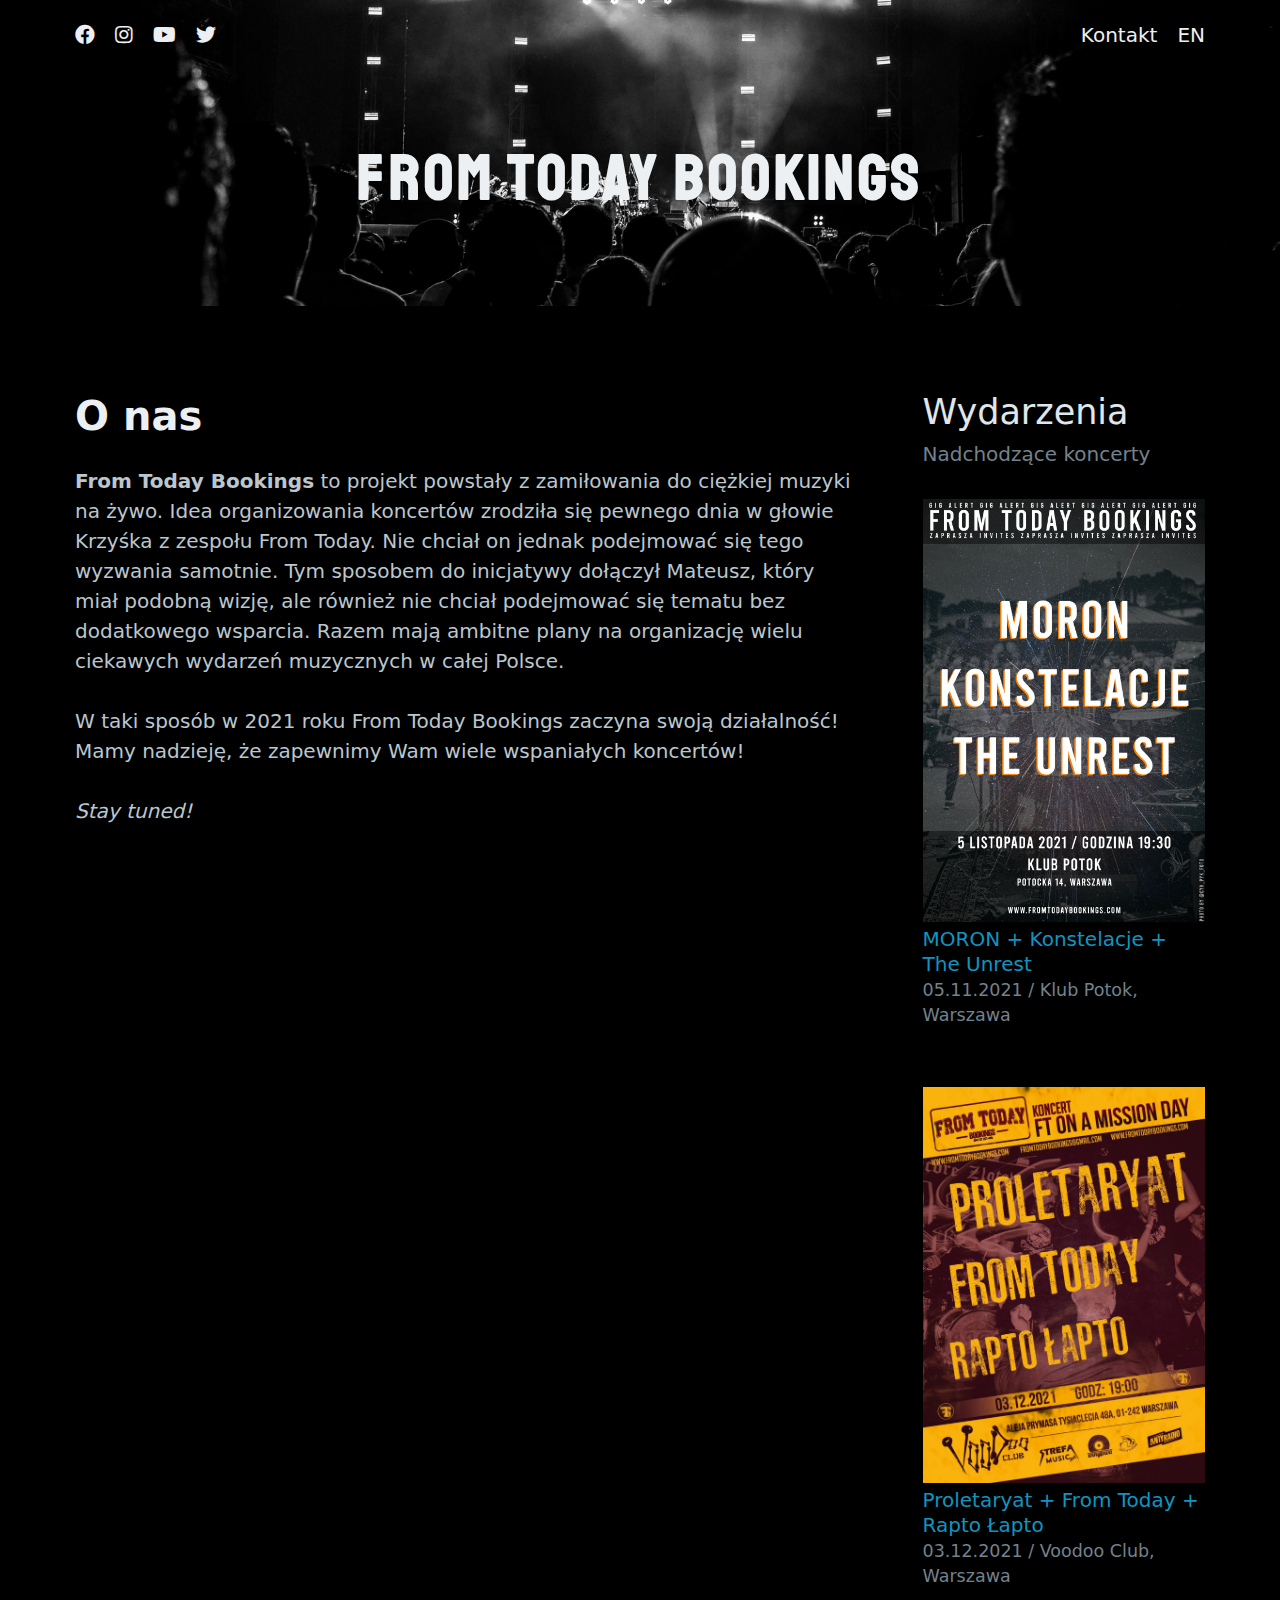
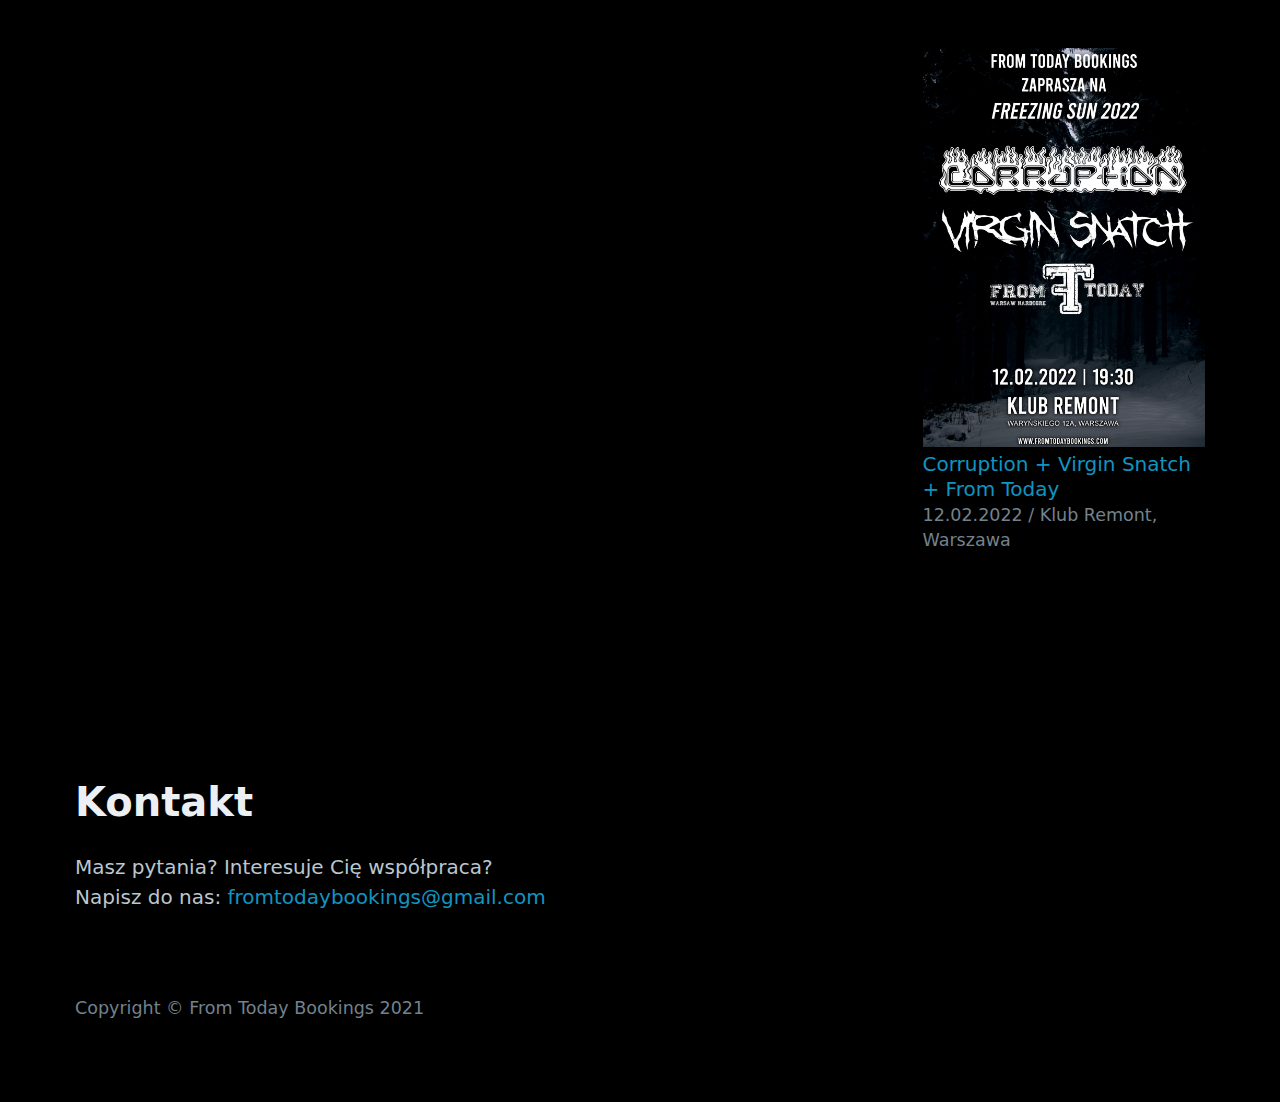
==== index.html @ badad2d2 "New event" ====
<!doctype html>
<html lang="pl" data-theme="dark">

<head>
  <title>From Today Bookings</title>
  <meta charset="utf-8">
  <meta name="viewport" content="width=device-width, initial-scale=1">
  <meta name="description" content="From Today Bookings - organizacja koncertów - rock, metal, hardcore">
  <meta name="keywords"
    content="From Today, From Today Bookings, organizacja, koncert, gig, muzyka, na żywo, metal, rock, hardcore">
  <link rel="shortcut icon" href="images/icons/favicon.ico">
  <link rel="canonical" href="https://fromtodaybookings.com">
  <link rel="stylesheet" href="css/pico.min.css">
  <link rel="stylesheet" href="css/custom.css">
  <link rel="stylesheet" href="css/fontawesome.min.css">
  <link rel="stylesheet" href="css/brands.min.css">
  <link rel="preconnect" href="https://fonts.googleapis.com">
  <link rel="preconnect" href="https://fonts.gstatic.com" crossorigin>
  <link href="https://fonts.googleapis.com/css2?family=Staatliches&display=swap" rel="stylesheet">
</head>

<body>
  <div class="hero">
    <nav class="container">
      <ul>
        <li>
          <a href="https://www.facebook.com/fromtodaybookings" class="contrast" target="_blank"
            rel="noopener noreferrer">
            <i class="fab fa-facebook"></i>
          </a>
        </li>
        <li>
          <a href="https://www.instagram.com/fromtodaybookings/" class="contrast" target="_blank"
            rel="noopener noreferrer">
            <i class="fab fa-instagram"></i>
          </a>
        </li>
        <li>
          <a href="https://www.youtube.com/channel/UCOEo3WXxulZ-EAcq7EBHezg" class="contrast" target="_blank"
            rel="noopener noreferrer">
            <i class="fab fa-youtube"></i>
          </a>
        </li>
        <li>
          <a href="https://www.twitter.com/FTBookings" class="contrast" target="_blank" rel="noopener noreferrer">
            <i class="fab fa-twitter"></i>
          </a>
        </li>
      </ul>
      <ul>
        <li><a href="#contact" class="contrast">Kontakt</a></li>
        <li><a href="/en/" class="contrast">EN</strong></a></li>
      </ul>
    </nav>
    <div>
      <header>
        <h1 class="title">FROM TODAY BOOKINGS</h1>
      </header>

    </div>
  </div>

  <main class="container">
    <div class="grid">

      <section>
        <h1>O nas</h1>
        <p>
          <b>From Today Bookings</b> to projekt powstały z zamiłowania do ciężkiej muzyki na żywo.
          Idea organizowania koncertów zrodziła się pewnego dnia w głowie Krzyśka z zespołu From Today.
          Nie chciał on jednak podejmować się tego wyzwania samotnie.
          Tym sposobem do inicjatywy dołączył Mateusz, który miał podobną wizję, ale również nie chciał podejmować się
          tematu bez dodatkowego wsparcia.
          Razem mają ambitne plany na organizację wielu ciekawych wydarzeń muzycznych w całej Polsce.
        <p>


          W taki sposób w 2021 roku From Today Bookings zaczyna swoją działalność!<br>
          Mamy nadzieję, że zapewnimy Wam wiele wspaniałych koncertów!
        <p>

          <i>Stay tuned!</i>
        </p>
      </section>

      <aside>
        <hgroup>
          <h2>Wydarzenia</h2>
          <h3>Nadchodzące koncerty</h3>
        </hgroup>
        <p>
          <img src="/images/events/2021-11-05.jpg">
          <a href="https://www.facebook.com/events/232935902097485" target="_blank" rel="noopener noreferrer">
            MORON + Konstelacje + The Unrest</a><br>
          <small>05.11.2021 / Klub Potok, Warszawa</small>
        </p>
        <p>
          <img src="/images/events/2021-12-03.jpg">
          <a href="https://www.facebook.com/events/222215976426696" target="_blank" rel="noopener noreferrer">
            Proletaryat + From Today + Rapto Łapto</a><br>
          <small>03.12.2021 / Voodoo Club, Warszawa</small>
        </p>
        <p>
          <img src="/images/events/2022-02-12.jpg">
          <a href="https://www.facebook.com/events/4507635862683901" target="_blank" rel="noopener noreferrer">
            Corruption + Virgin Snatch + From Today</a><br>
          <small>12.02.2022 / Klub Remont, Warszawa</small>
        </p>
      </aside>

    </div>
  </main>

  <footer class="container">
    <section id="contact">
      <h1>Kontakt</h1>
      <p>Masz pytania? Interesuje Cię współpraca?<br>
        Napisz do nas:
        <a class="email" href="mailto:fromtodaybookings@gmail.com">fromtodaybookings@gmail.com</a>
      </p>
    </section>
    <small>Copyright © From Today Bookings 2021</small>
  </footer>
</body>

</html>
---- css/custom.css ----
:root {
  --spacing-company: 3rem;
  --font-weight: 400;
  --border-radius: 0;
  background-color: rgb(0, 0, 0);
}

h1 {
  margin-bottom: 1rem;
}

h2,
h3,
hgroup > :last-child {
  font-weight: 200;
}

small {
  color: var(--muted-color);
}

.hero {
  background-color: #000000;
  background-image: url("../images/background2.jpg");
  background-position: center;
  background-size: cover;
}

header {
  padding: var(--spacing-company) 0;
}

header hgroup > :last-child {
  color: var(--h3-color);
}

header hgroup {
  margin-bottom: var(--spacing-company);
}

@media (min-width: 992px) {
  main .grid {
    grid-column-gap: var(--spacing-company);
    grid-template-columns: auto 25%;
  }
}

form.grid {
  grid-row-gap: 0;
}

aside img {
  margin-bottom: 0.25rem;
}

aside p {
  margin-bottom: var(--spacing-company);
  line-height: 1.25;
}

.title {
  font-family: 'Staatliches', cursive;
  letter-spacing: 4px;
  font-size: 64px;
  text-align: center;
}

.email {
  text-decoration: none;
}
---- css/brands.min.css ----
/*!
 * Font Awesome Free 5.15.4 by @fontawesome - https://fontawesome.com
 * License - https://fontawesome.com/license/free (Icons: CC BY 4.0, Fonts: SIL OFL 1.1, Code: MIT License)
 */
@font-face{font-family:"Font Awesome 5 Brands";font-style:normal;font-weight:400;font-display:block;src:url(../webfonts/fa-brands-400.eot);src:url(../webfonts/fa-brands-400.eot?#iefix) format("embedded-opentype"),url(../webfonts/fa-brands-400.woff2) format("woff2"),url(../webfonts/fa-brands-400.woff) format("woff"),url(../webfonts/fa-brands-400.ttf) format("truetype"),url(../webfonts/fa-brands-400.svg#fontawesome) format("svg")}.fab{font-family:"Font Awesome 5 Brands";font-weight:400}
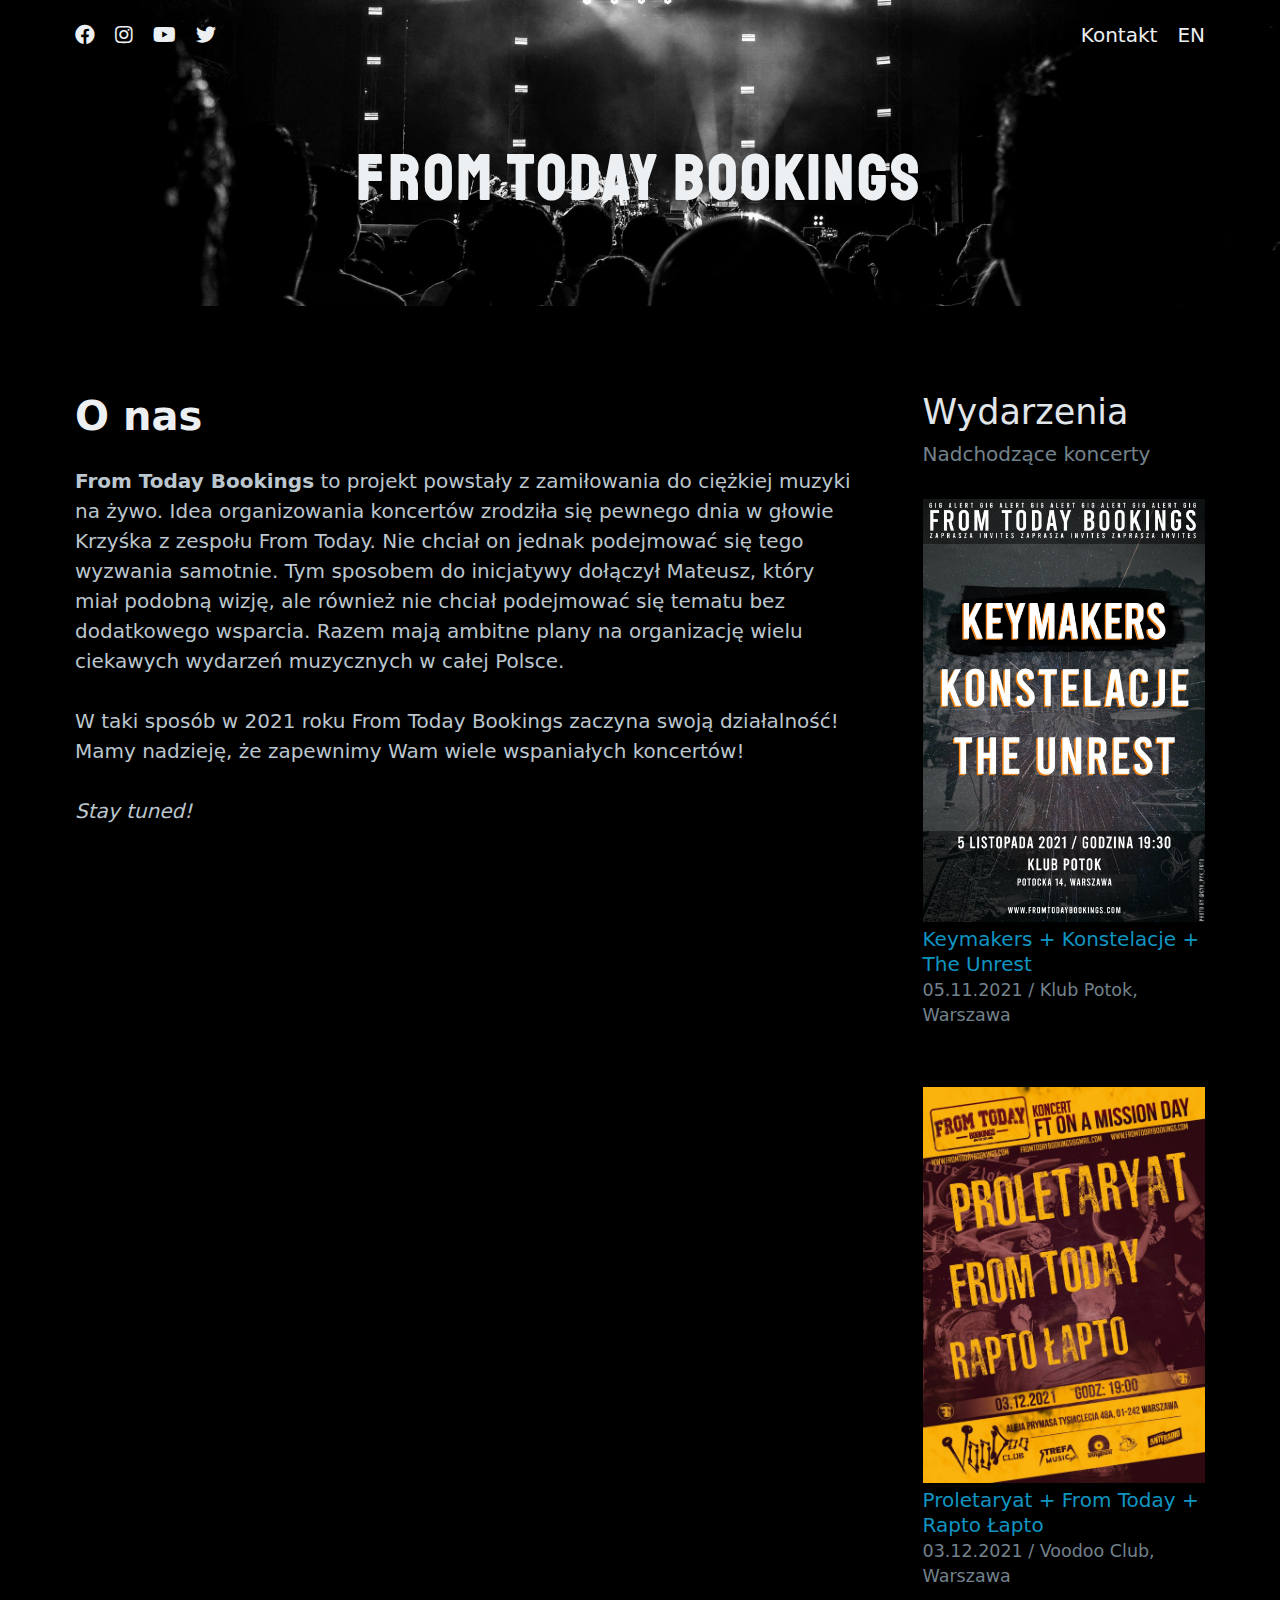
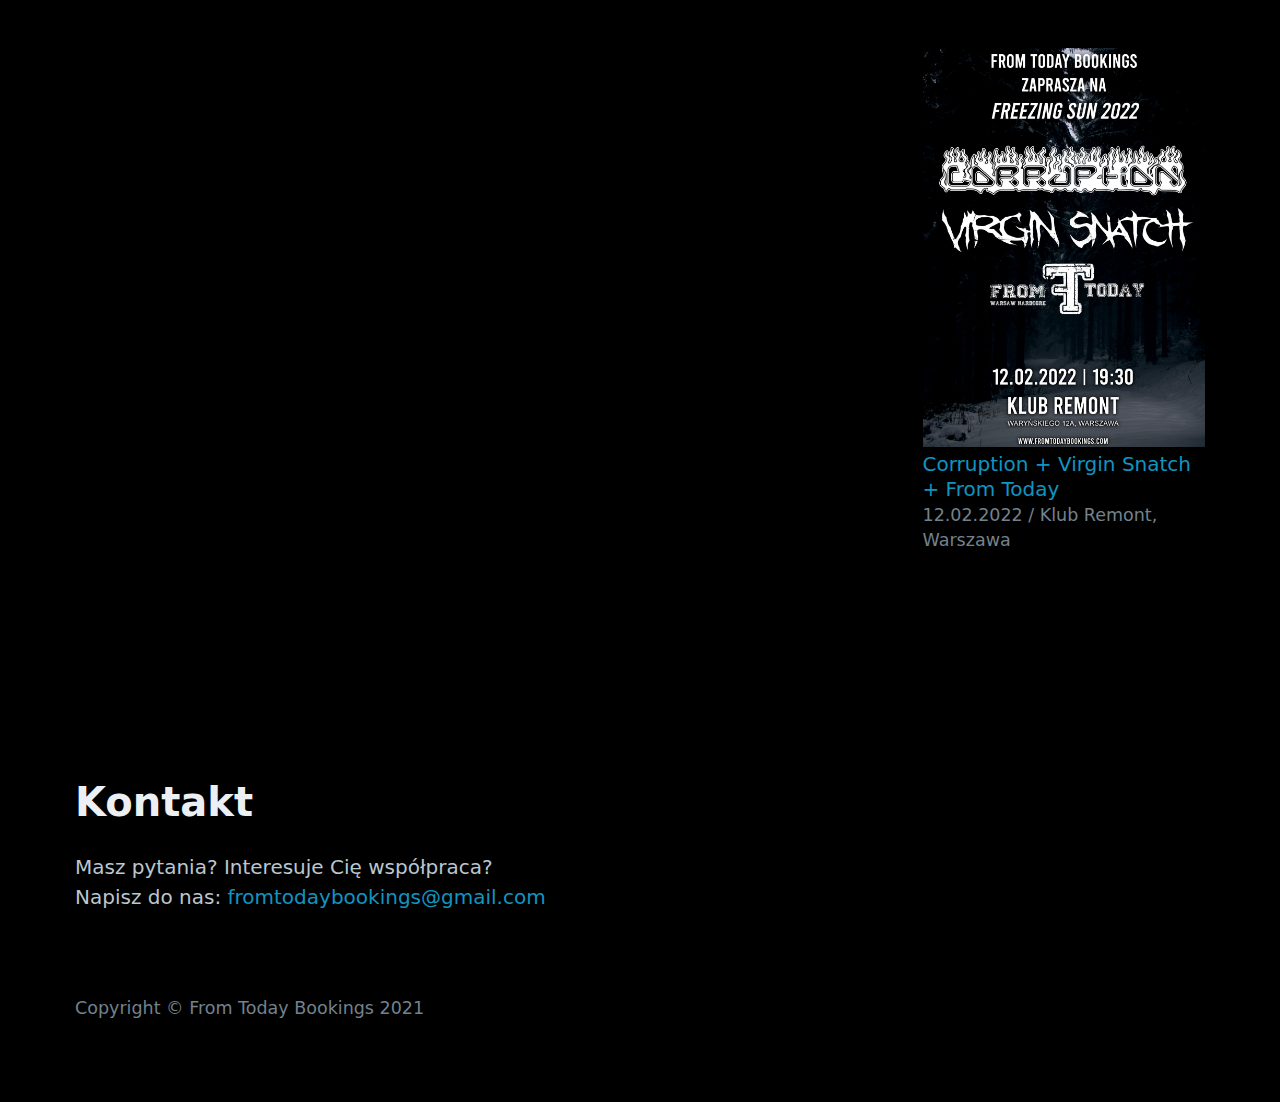
==== commit 94d8e05a: "Event update" ====
--- a/index.html
+++ b/index.html
@@ -91,7 +91,7 @@
         <p>
           <img src="/images/events/2021-11-05.jpg">
           <a href="https://www.facebook.com/events/232935902097485" target="_blank" rel="noopener noreferrer">
-            MORON + Konstelacje + The Unrest</a><br>
+            Keymakers + Konstelacje + The Unrest</a><br>
           <small>05.11.2021 / Klub Potok, Warszawa</small>
         </p>
         <p>
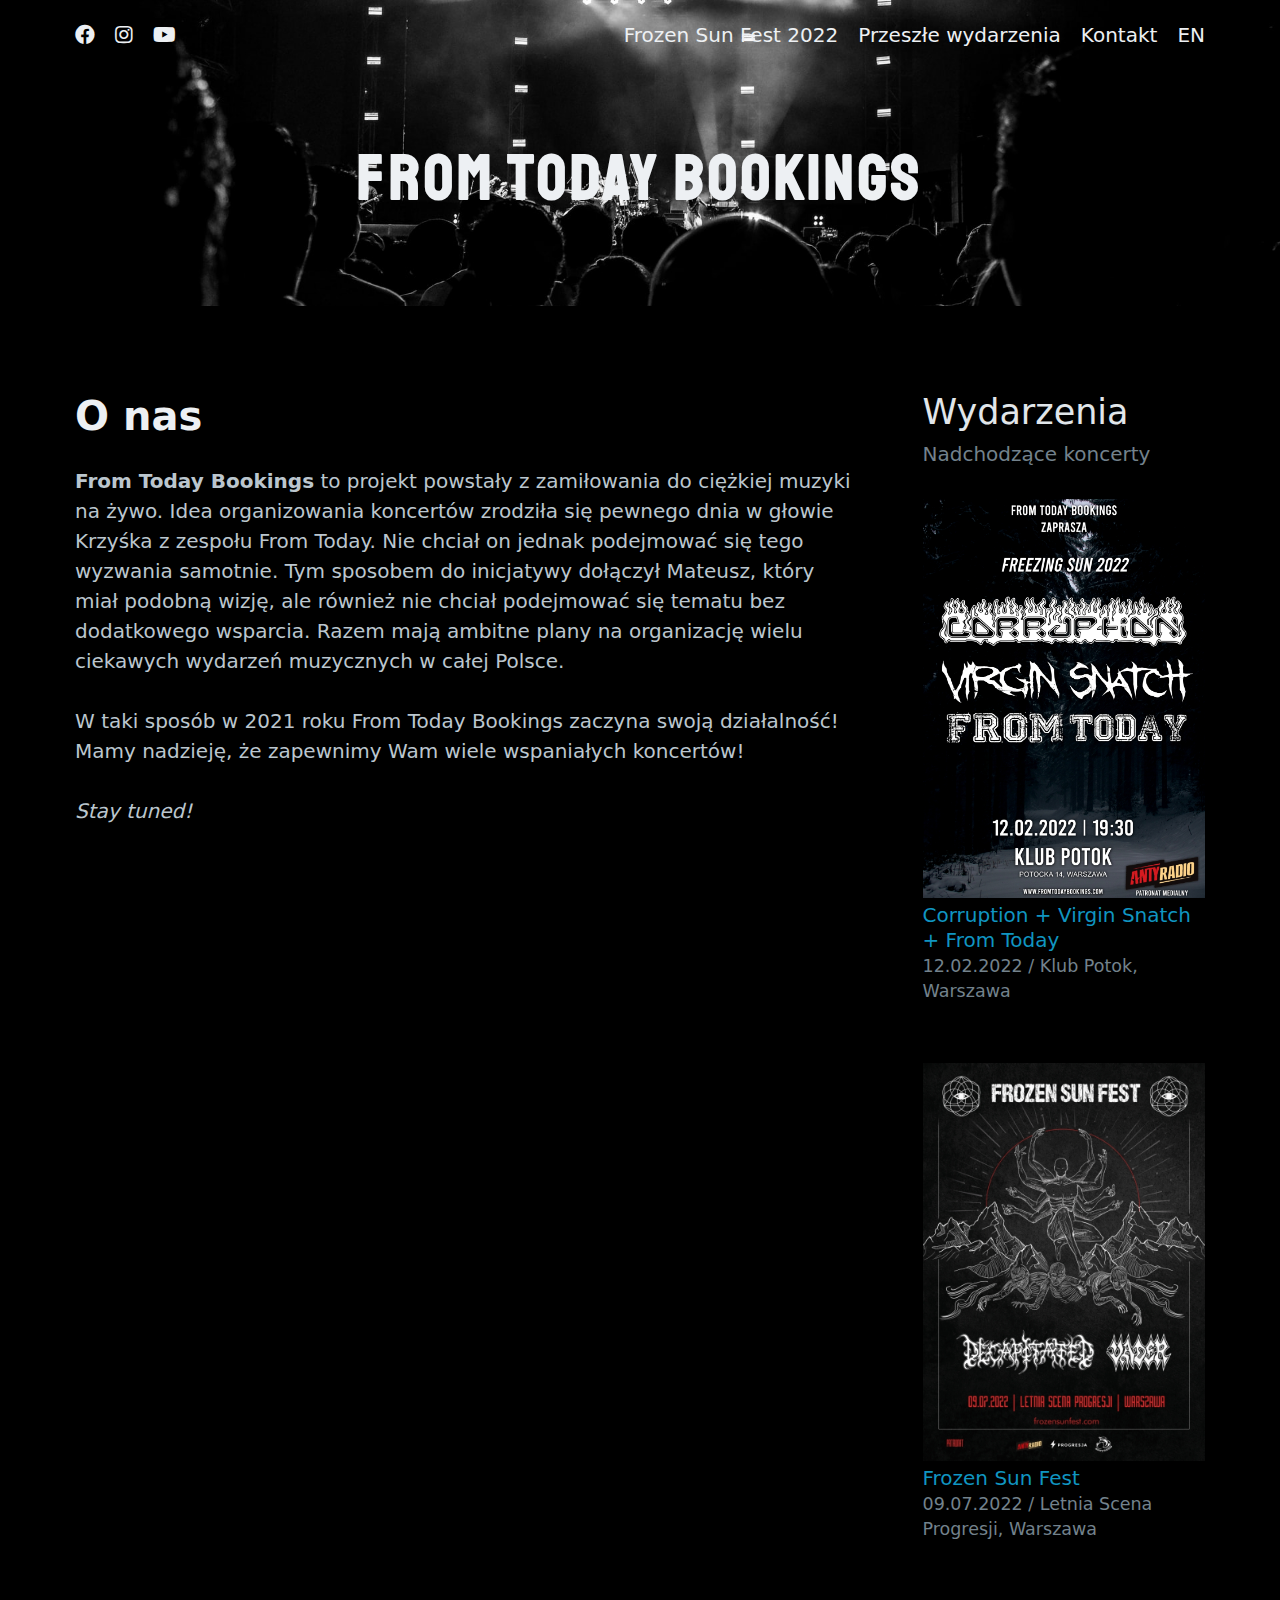
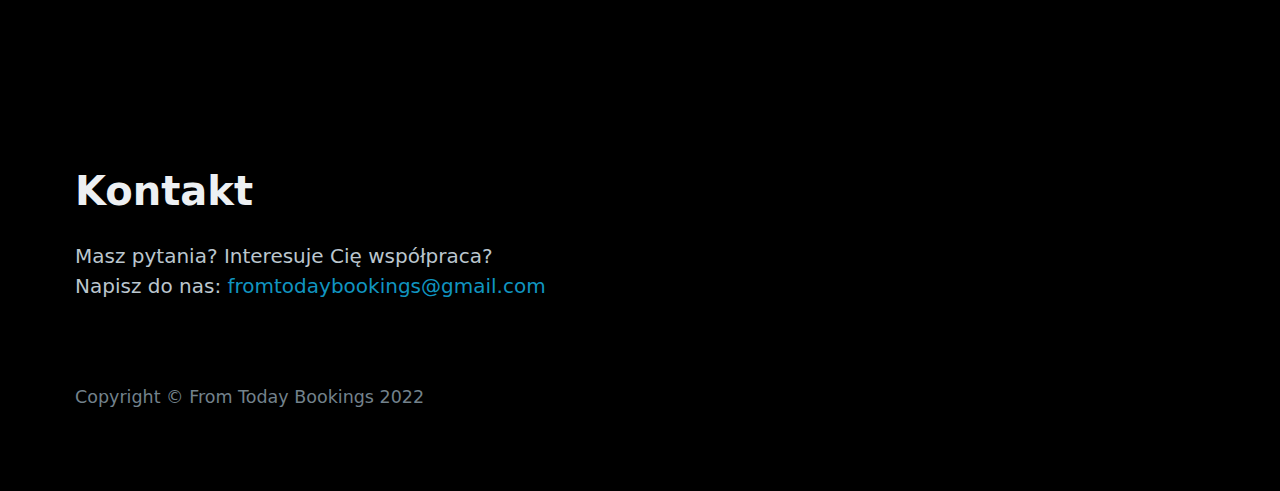
==== commit c4ffd41e: "FTB page update" ====
--- a/index.html
+++ b/index.html
@@ -41,15 +41,12 @@
             <i class="fab fa-youtube"></i>
           </a>
         </li>
-        <li>
-          <a href="https://www.twitter.com/FTBookings" class="contrast" target="_blank" rel="noopener noreferrer">
-            <i class="fab fa-twitter"></i>
-          </a>
-        </li>
       </ul>
       <ul>
+        <li><a href="/frozen-sun-fest/" class="contrast">Frozen Sun Fest 2022</a></li>
+        <li><a href="/past" class="contrast">Przeszłe wydarzenia</a></li>
         <li><a href="#contact" class="contrast">Kontakt</a></li>
-        <li><a href="/en/" class="contrast">EN</strong></a></li>
+        <li><a href="/en" class="contrast">EN</strong></a></li>
       </ul>
     </nav>
     <div>
@@ -89,22 +86,16 @@
           <h3>Nadchodzące koncerty</h3>
         </hgroup>
         <p>
-          <img src="/images/events/2021-11-05.jpg">
-          <a href="https://www.facebook.com/events/232935902097485" target="_blank" rel="noopener noreferrer">
-            Keymakers + Konstelacje + The Unrest</a><br>
-          <small>05.11.2021 / Klub Potok, Warszawa</small>
-        </p>
-        <p>
-          <img src="/images/events/2021-12-03.jpg">
-          <a href="https://www.facebook.com/events/222215976426696" target="_blank" rel="noopener noreferrer">
-            Proletaryat + From Today + Rapto Łapto</a><br>
-          <small>03.12.2021 / Voodoo Club, Warszawa</small>
-        </p>
-        <p>
           <img src="/images/events/2022-02-12.jpg">
           <a href="https://www.facebook.com/events/4507635862683901" target="_blank" rel="noopener noreferrer">
             Corruption + Virgin Snatch + From Today</a><br>
-          <small>12.02.2022 / Klub Remont, Warszawa</small>
+          <small>12.02.2022 / Klub Potok, Warszawa</small>
+        </p>
+        <p>
+          <img src="/images/events/2022-07-09.jpg">
+          <a href="https://www.facebook.com/events/270884368365683" target="_blank" rel="noopener noreferrer">
+            Frozen Sun Fest</a><br>
+          <small>09.07.2022 / Letnia Scena Progresji, Warszawa</small>
         </p>
       </aside>
 
@@ -119,7 +110,7 @@
         <a class="email" href="mailto:fromtodaybookings@gmail.com">fromtodaybookings@gmail.com</a>
       </p>
     </section>
-    <small>Copyright © From Today Bookings 2021</small>
+    <small>Copyright © From Today Bookings 2022</small>
   </footer>
 </body>
 
--- a/css/custom.css
+++ b/css/custom.css
@@ -43,10 +43,19 @@
     grid-column-gap: var(--spacing-company);
     grid-template-columns: auto 25%;
   }
+
+  main .past-grid {
+    grid-column-gap: var(--spacing-company);
+    grid-template-columns: 50% 50%;
+  }
 }
 
 form.grid {
   grid-row-gap: 0;
+}
+
+.past-img {
+  max-height: 700px;
 }
 
 aside img {
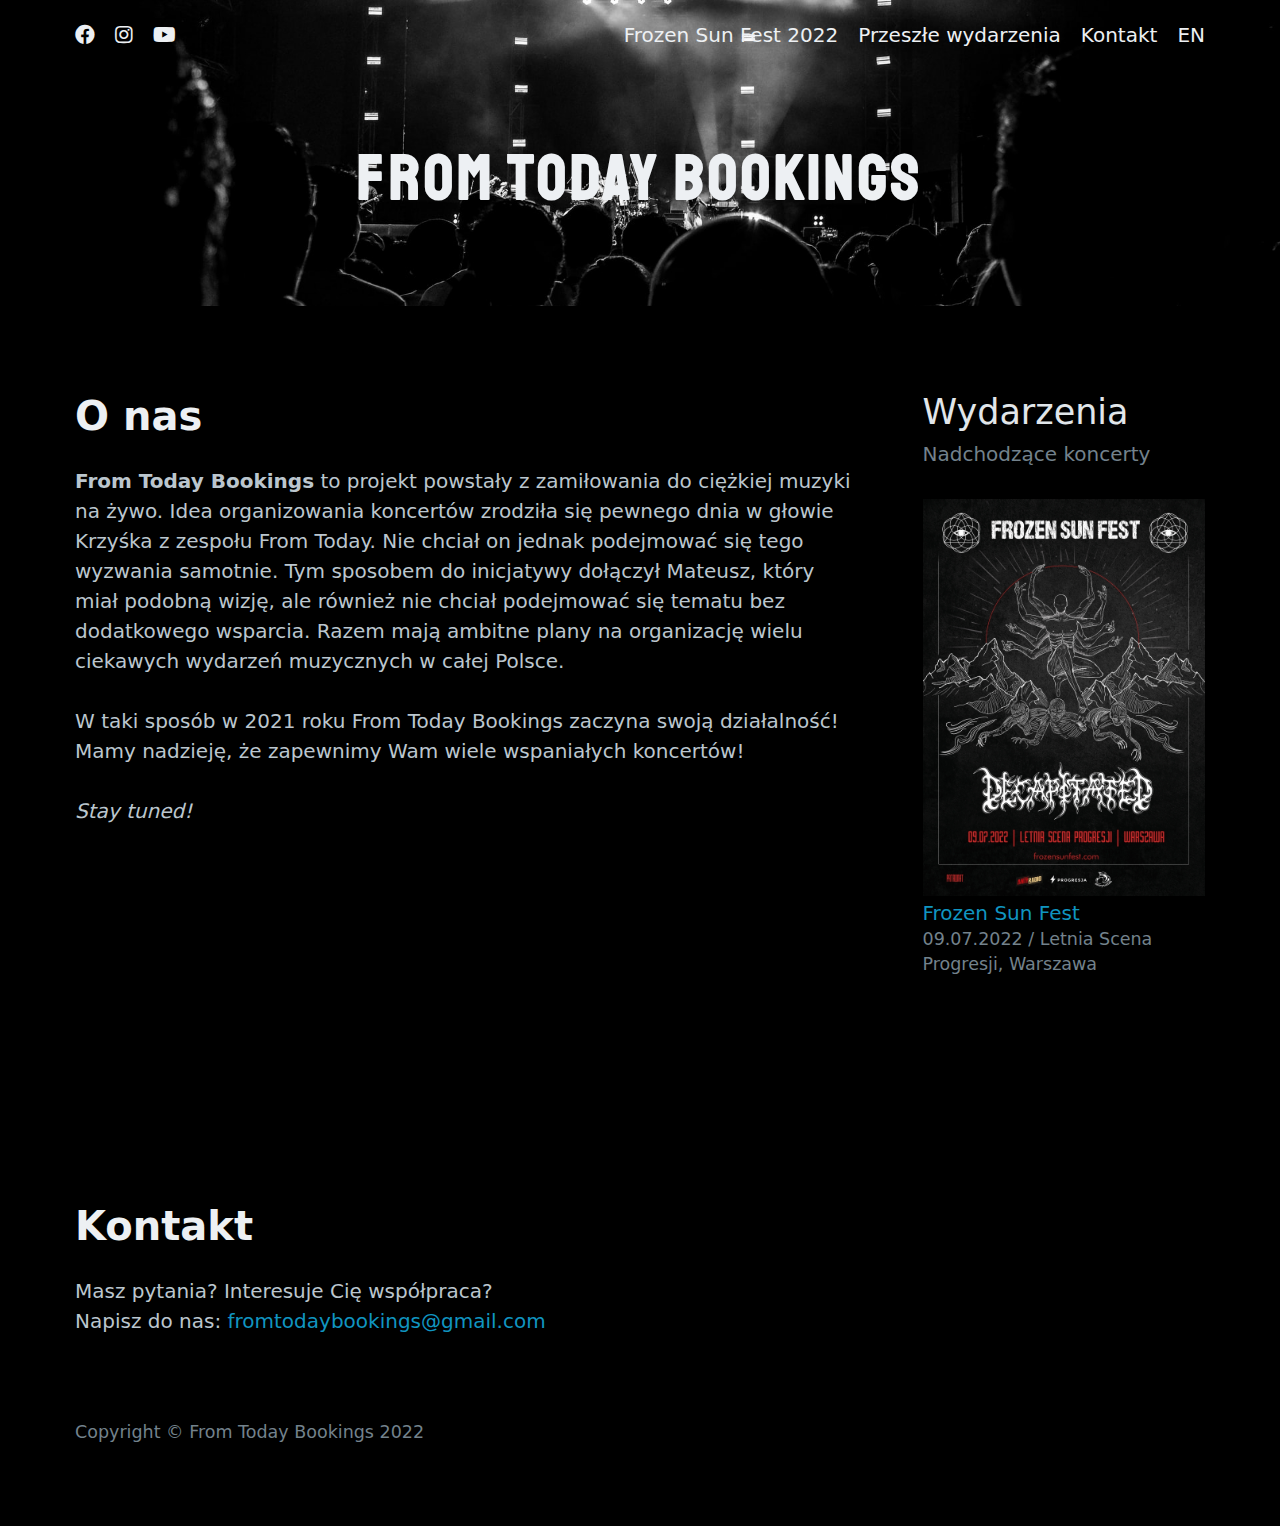
==== commit 4444f9fd: "FTB page update" ====
--- a/index.html
+++ b/index.html
@@ -86,12 +86,6 @@
           <h3>Nadchodzące koncerty</h3>
         </hgroup>
         <p>
-          <img src="/images/events/2022-02-12.jpg">
-          <a href="https://www.facebook.com/events/4507635862683901" target="_blank" rel="noopener noreferrer">
-            Corruption + Virgin Snatch + From Today</a><br>
-          <small>12.02.2022 / Klub Potok, Warszawa</small>
-        </p>
-        <p>
           <img src="/images/events/2022-07-09.jpg">
           <a href="https://www.facebook.com/events/270884368365683" target="_blank" rel="noopener noreferrer">
             Frozen Sun Fest</a><br>
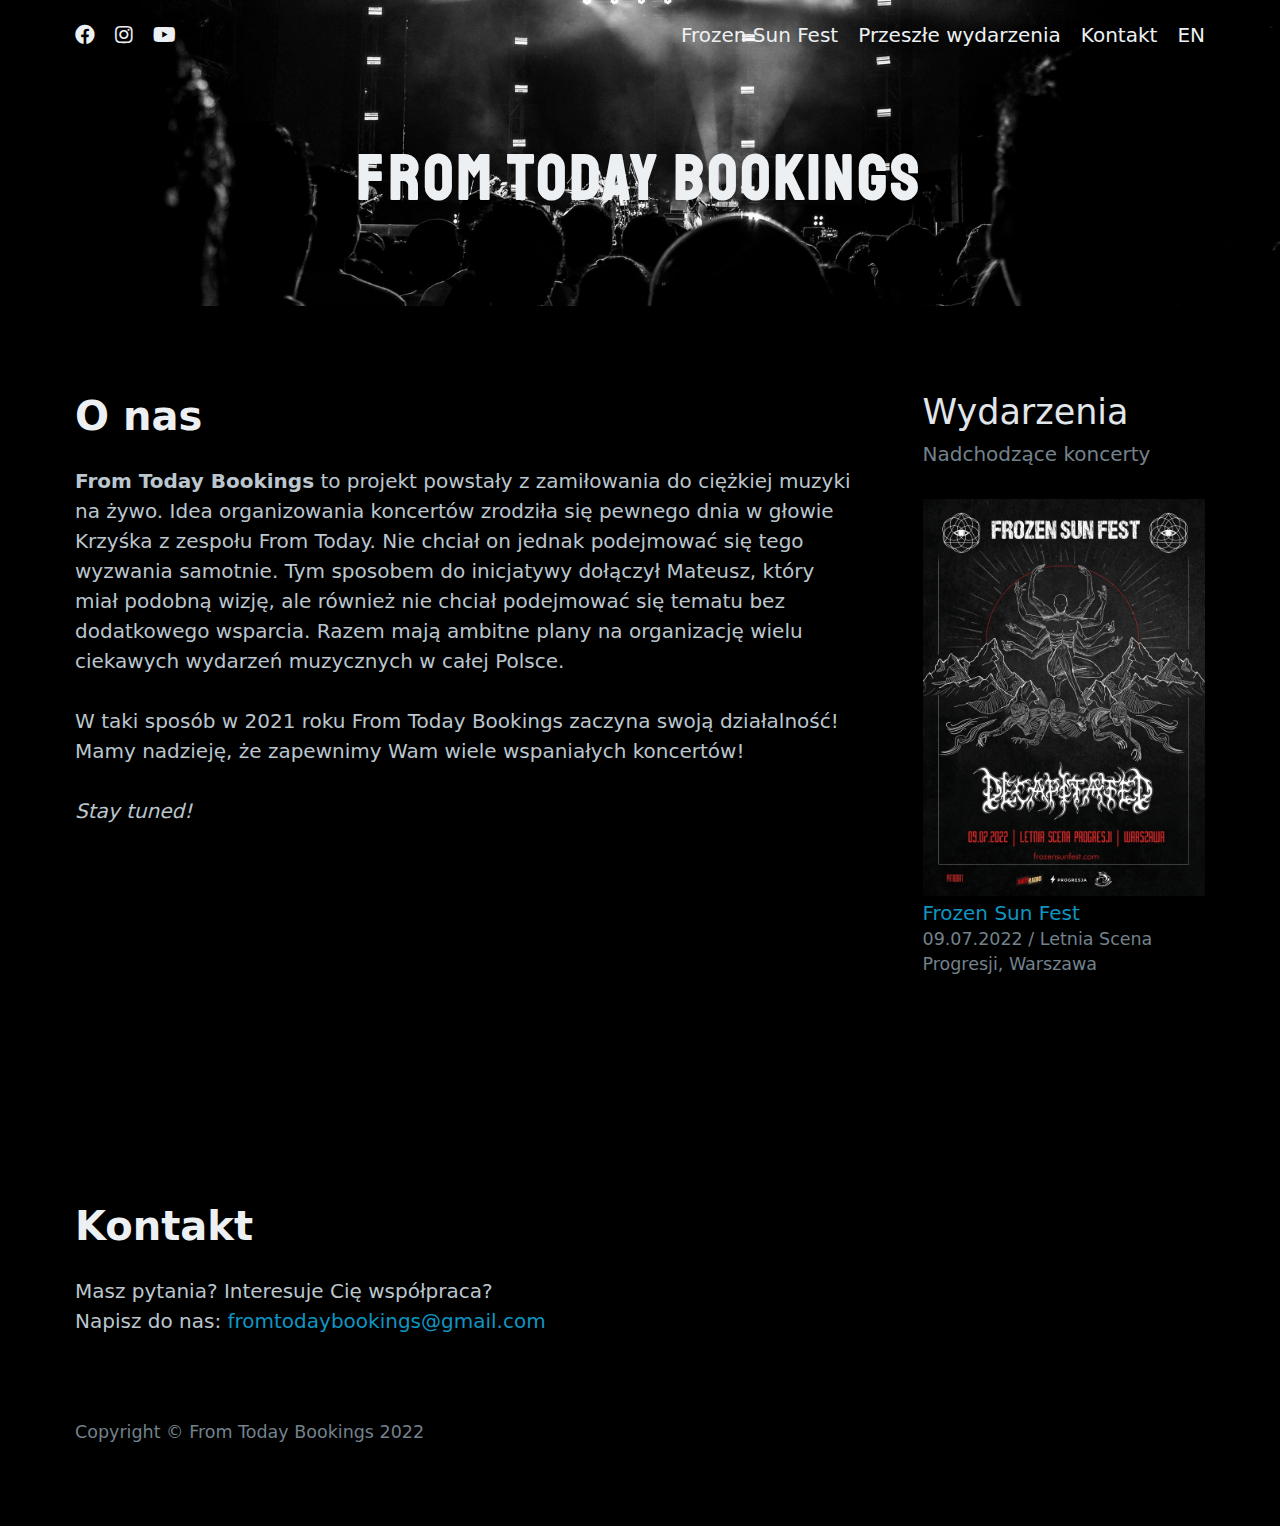
==== commit 0b94ba0d: "FTB page update" ====
--- a/index.html
+++ b/index.html
@@ -43,7 +43,7 @@
         </li>
       </ul>
       <ul>
-        <li><a href="/frozen-sun-fest/" class="contrast">Frozen Sun Fest 2022</a></li>
+        <li><a href="https://frozensunfest.com" class="contrast">Frozen Sun Fest</a></li>
         <li><a href="/past" class="contrast">Przeszłe wydarzenia</a></li>
         <li><a href="#contact" class="contrast">Kontakt</a></li>
         <li><a href="/en" class="contrast">EN</strong></a></li>
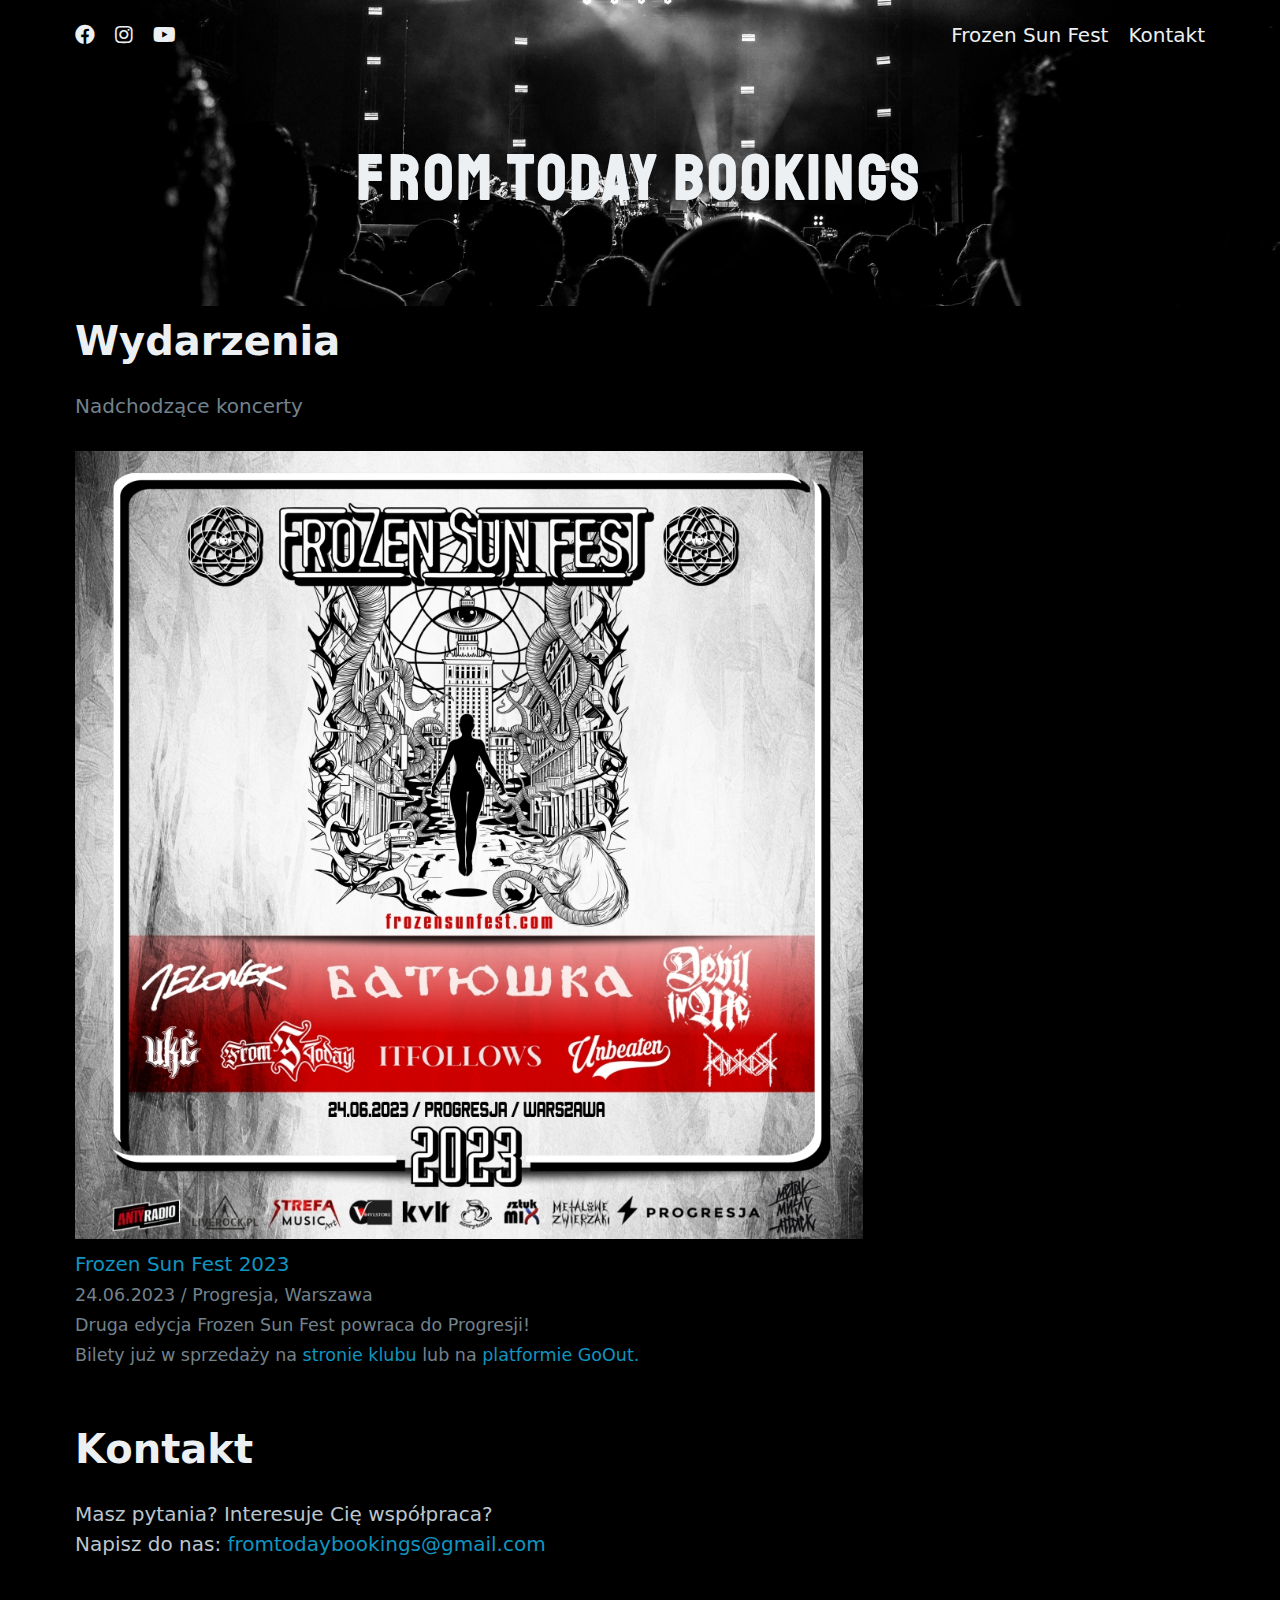
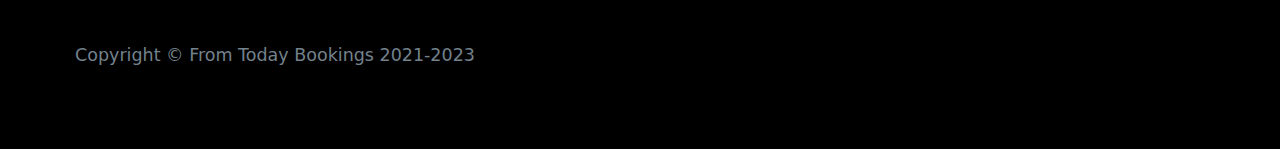
==== commit 77ed1124: "FTB page update" ====
--- a/index.html
+++ b/index.html
@@ -44,9 +44,7 @@
       </ul>
       <ul>
         <li><a href="https://frozensunfest.com" class="contrast">Frozen Sun Fest</a></li>
-        <li><a href="/past" class="contrast">Przeszłe wydarzenia</a></li>
         <li><a href="#contact" class="contrast">Kontakt</a></li>
-        <li><a href="/en" class="contrast">EN</strong></a></li>
       </ul>
     </nav>
     <div>
@@ -57,46 +55,30 @@
     </div>
   </div>
 
-  <main class="container">
+  <main class="container" style="padding-top: 5px; padding-bottom: 5px;">
     <div class="grid">
 
-      <section>
-        <h1>O nas</h1>
-        <p>
-          <b>From Today Bookings</b> to projekt powstały z zamiłowania do ciężkiej muzyki na żywo.
-          Idea organizowania koncertów zrodziła się pewnego dnia w głowie Krzyśka z zespołu From Today.
-          Nie chciał on jednak podejmować się tego wyzwania samotnie.
-          Tym sposobem do inicjatywy dołączył Mateusz, który miał podobną wizję, ale również nie chciał podejmować się
-          tematu bez dodatkowego wsparcia.
-          Razem mają ambitne plany na organizację wielu ciekawych wydarzeń muzycznych w całej Polsce.
-        <p>
+      <section style="margin-bottom: 5px;">
 
 
-          W taki sposób w 2021 roku From Today Bookings zaczyna swoją działalność!<br>
-          Mamy nadzieję, że zapewnimy Wam wiele wspaniałych koncertów!
-        <p>
-
-          <i>Stay tuned!</i>
-        </p>
-      </section>
-
-      <aside>
         <hgroup>
-          <h2>Wydarzenia</h2>
-          <h3>Nadchodzące koncerty</h3>
+          <h1>Wydarzenia</h1>
+          <h2>Nadchodzące koncerty</h2>
         </hgroup>
         <p>
-          <img src="/images/events/2022-07-09.jpg">
-          <a href="https://www.facebook.com/events/270884368365683" target="_blank" rel="noopener noreferrer">
-            Frozen Sun Fest</a><br>
-          <small>09.07.2022 / Letnia Scena Progresji, Warszawa</small>
+          <img src="/images/events/2023-06-24.jpg" style="padding-bottom: 10px">
+          <a href="https://www.facebook.com/events/1217567529106996" target="_blank" rel="noopener noreferrer">
+            Frozen Sun Fest 2023</a><br>
+          <small>24.06.2023 / Progresja, Warszawa</small><br>
+          <small>Druga edycja Frozen Sun Fest powraca do Progresji!<br>
+            Bilety już w sprzedaży na <a href="https://progresja.com/wydarzenie/frozen-sun-fest-2023/">stronie klubu</a> lub na <a href="https://goout.net/pl/frozen-sun-fest-2023/szdrafv/">platformie GoOut.</a></small>
         </p>
-      </aside>
+    </section>
 
     </div>
   </main>
 
-  <footer class="container">
+  <footer class="container" style="padding-top: 10px;">
     <section id="contact">
       <h1>Kontakt</h1>
       <p>Masz pytania? Interesuje Cię współpraca?<br>
@@ -104,7 +86,7 @@
         <a class="email" href="mailto:fromtodaybookings@gmail.com">fromtodaybookings@gmail.com</a>
       </p>
     </section>
-    <small>Copyright © From Today Bookings 2022</small>
+    <small>Copyright © From Today Bookings 2021-2023</small>
   </footer>
 </body>
 
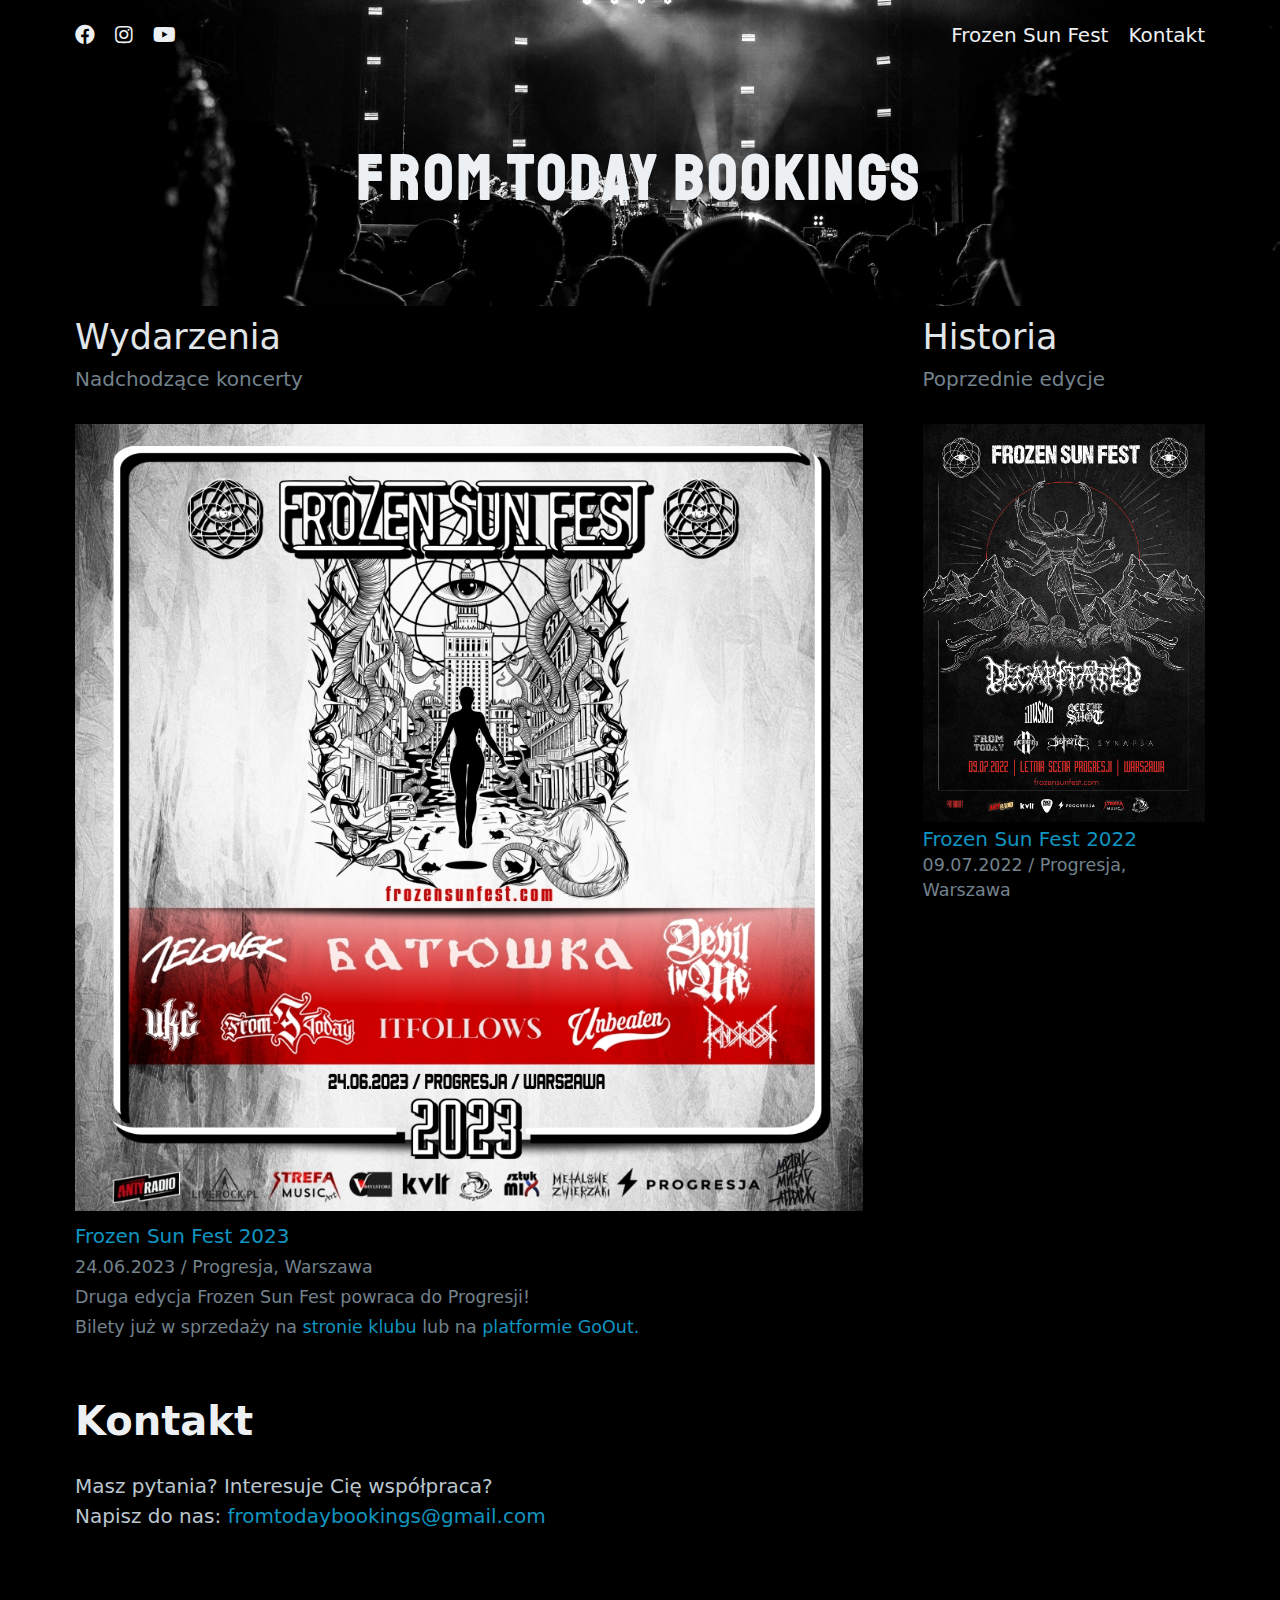
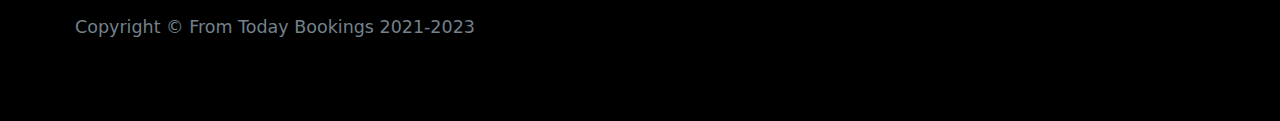
==== commit b0ae13fd: "FTB page update" ====
--- a/index.html
+++ b/index.html
@@ -5,9 +5,9 @@
   <title>From Today Bookings</title>
   <meta charset="utf-8">
   <meta name="viewport" content="width=device-width, initial-scale=1">
-  <meta name="description" content="From Today Bookings - organizacja koncertów - rock, metal, hardcore">
+  <meta name="description" content="From Today Bookings - organizatorzy Frozen Sun Fest">
   <meta name="keywords"
-    content="From Today, From Today Bookings, organizacja, koncert, gig, muzyka, na żywo, metal, rock, hardcore">
+    content="From Today, From Today Bookings, Frozen Sun Fest, organizacja, koncert, gig, muzyka, na żywo, metal, rock, hardcore, progresja, warszawa, fest, festiwal">
   <link rel="shortcut icon" href="images/icons/favicon.ico">
   <link rel="canonical" href="https://fromtodaybookings.com">
   <link rel="stylesheet" href="css/pico.min.css">
@@ -62,7 +62,7 @@
 
 
         <hgroup>
-          <h1>Wydarzenia</h1>
+          <h2>Wydarzenia</h2>
           <h2>Nadchodzące koncerty</h2>
         </hgroup>
         <p>
@@ -74,6 +74,19 @@
             Bilety już w sprzedaży na <a href="https://progresja.com/wydarzenie/frozen-sun-fest-2023/">stronie klubu</a> lub na <a href="https://goout.net/pl/frozen-sun-fest-2023/szdrafv/">platformie GoOut.</a></small>
         </p>
     </section>
+
+    <aside>
+      <hgroup>
+        <h2>Historia</h2>
+        <h3>Poprzednie edycje</h3>
+      </hgroup>
+      <p>
+        <img src="/images/events/2022-07-09.jpg">
+        <a href="https://www.facebook.com/events/270884368365683" target="_blank" rel="noopener noreferrer">
+          Frozen Sun Fest 2022</a><br>
+        <small>09.07.2022 / Progresja, Warszawa</small>
+      </p>
+    </aside>
 
     </div>
   </main>
